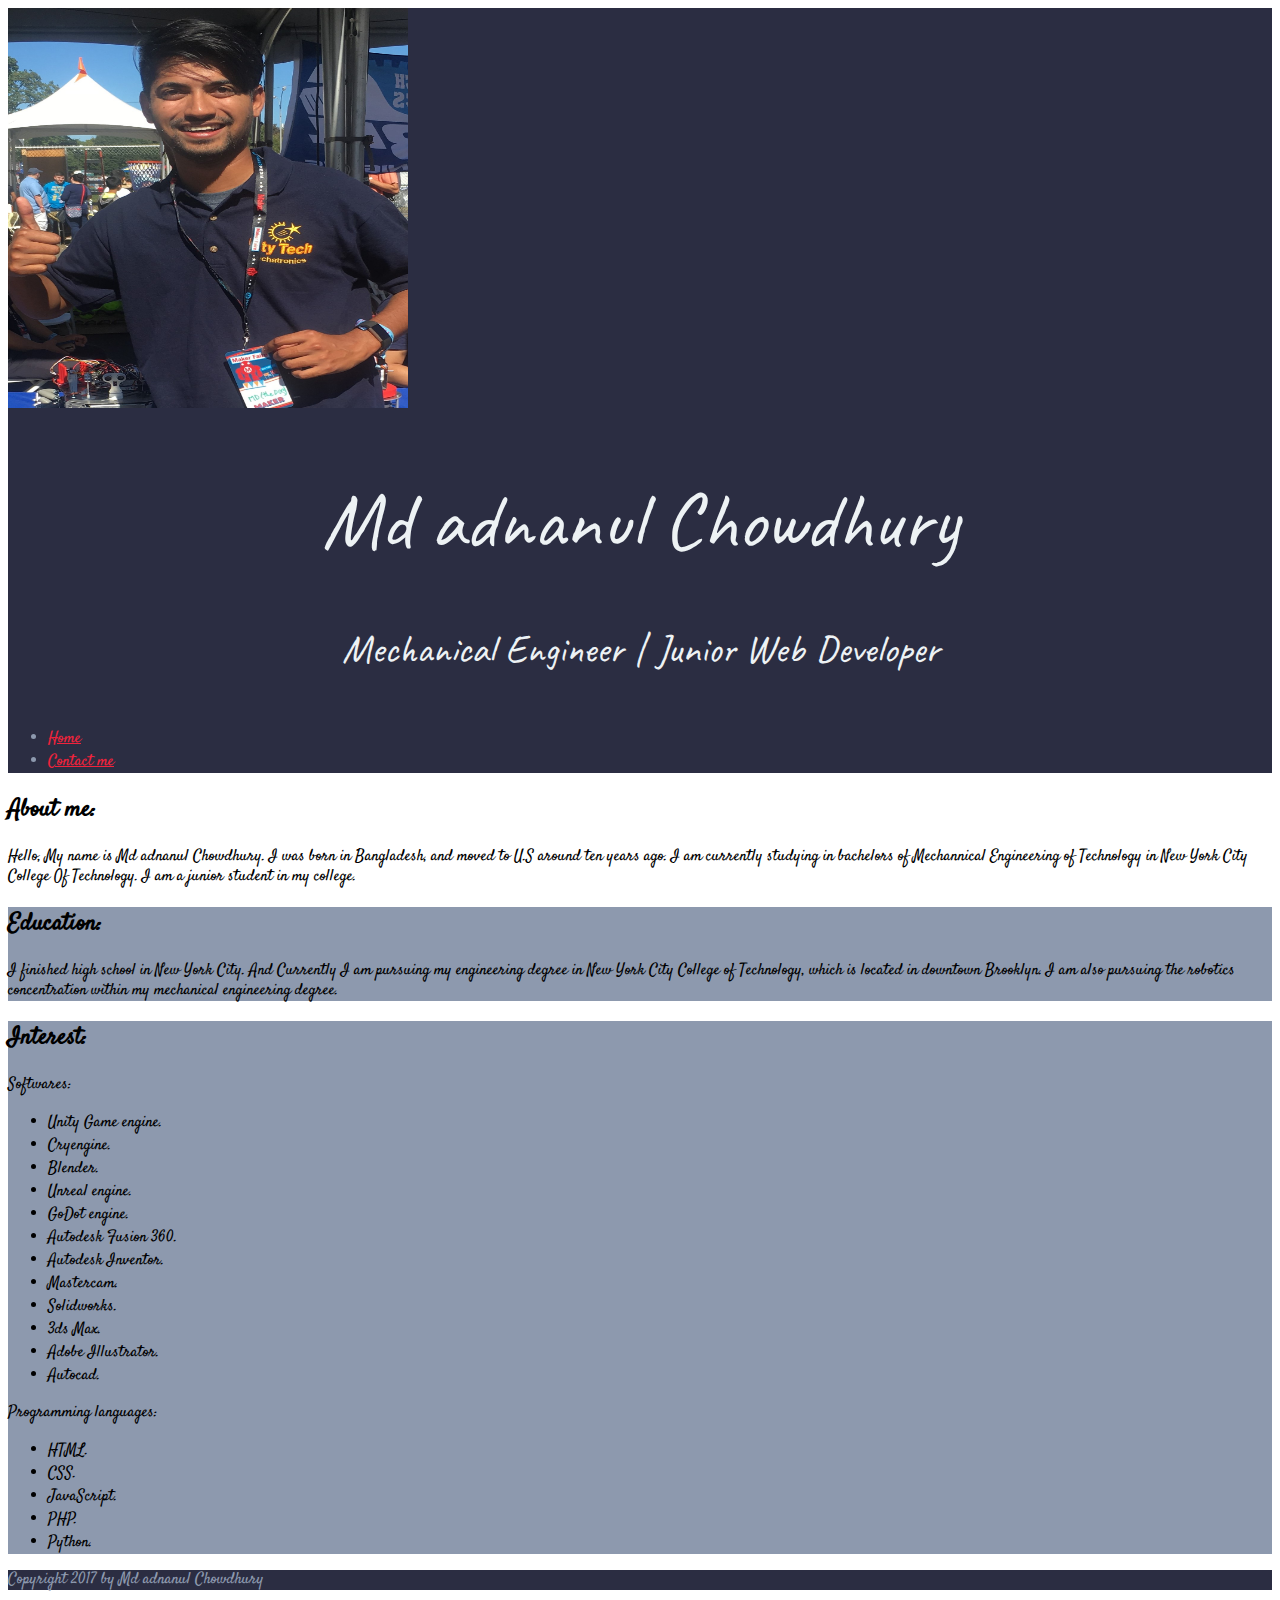
==== index.html @ 3602b07b "second commit" ====
<!DOCTYPE html>
<html lang="en">
<head>
    <meta charset="UTF-8" />
    <title>Md adnanul Chowdhury | Personal Website</title>
    <link href="https://fonts.googleapis.com/css?family=Caveat|Dancing+Script|Pacifico|Satisfy" rel="stylesheet">
    
    <link rel="stylesheet" href="css/style.css">
</head>

<body>
    <!--navigation-->
    <header>
        <img src="image/mdadnanul.JPG" height="400" width="400">
        <h1>Md adnanul Chowdhury</h1>
        <h4>Mechanical Engineer | Junior Web Developer</h4>
        <nav>
            <ul>
                <li><a href="index.html">Home</a></li>
                <li><a href="contact.html">Contact me</a></li>


            </ul>
        </nav>
    </header>

    <section class="about me">
        <h2>About me:</h2>
        <p>Hello, My name is Md adnanul Chowdhury. I was born in Bangladesh, and moved to U.S around ten years ago. I am currently studying in bachelors of Mechannical Engineering of Technology in New York City College Of Technology. I am a junior student in my college.
        </p>
    </section>



    <section class="education">
        <h2>Education:</h2>
        <p>I finished high school in New York City. And Currently I am pursuing my engineering degree in New York City College of Technology, which is located in downtown Brooklyn. I am also pursuing the robotics concentration within my mechanical engineering degree.
        </p>
    </section>

    <section class="interest">
        <h2>Interest:</h2>
        <p data-brackets-id="01">Softwares:</p>
        <ul data-brackets-id="02">
            <li data-brackets-id="03"> Unity Game engine.</li>
            <li data-brackets-id="04"> Cryengine.</li>
            <li data-brackets-id="05"> Blender.</li>
            <li data-brackets-id="06"> Unreal engine.</li>
            <li data-brackets-id="07"> GoDot engine.</li>
            <li data-brackets-id="08"> Autodesk Fusion 360.</li>
            <li data-brackets-id="09"> Autodesk Inventor.</li>
            <li data-brackets-id="10"> Mastercam.</li>
            <li data-brackets-id="11"> Solidworks.</li>
            <li data-brackets-id="12"> 3ds Max.</li>
            <li data-brackets-id="13"> Adobe Illustrator.</li>
            <li data-brackets-id="14"> Autocad.
        </ul>
        <p data-brackets-id="02">Programming languages:</p>
        <ul>
            <li> HTML.</li>
            <li> CSS.</li>
            <li> JavaScript.</li>
            <li> PHP.</li>
            <li> Python.</li>
        </ul>

    </section>

    <footer>
        <div class="content-wrap">
            <p>Copyright 2017 by Md adnanul Chowdhury</p>
        </div>
    </footer>

</body>
</html>
---- css/style.css ----
/* Color Pallette
#2B2D42 - dark blue
#8D99AE - light blue
#EDF2F4 - blue/white
#EF233C - red
*/

/* Global styles
---------------------*/
body {
    font-family: 'Satisfy', cursive;
}
h1, h4 {
    font-family: 'Caveat', cursive;
    font-weight: 400;
    text-align: center;
}
p{
    line-height: 20px;
}

h1 {
    font-size: 80px;
}
h4 {
    font-size: 40px;
}
a{
    color: #EF233C;
}
a:hover {
    text-decoration: none;
}


/* Header and Footer
--------------------------*/
header, footer {
    background: #2B2D42;
    color: #8D99AE;
}
header h1, header h4 {
    color: #EDF2F4;
}

/* About me
--------------------------*/
.about me {
    background: #EDF2F4;
}

/* Education
--------------------------*/
.education {
    background: #8D99AE;
}


/* Interest
--------------------------*/
.interest {
    background: #8D99AE;
}
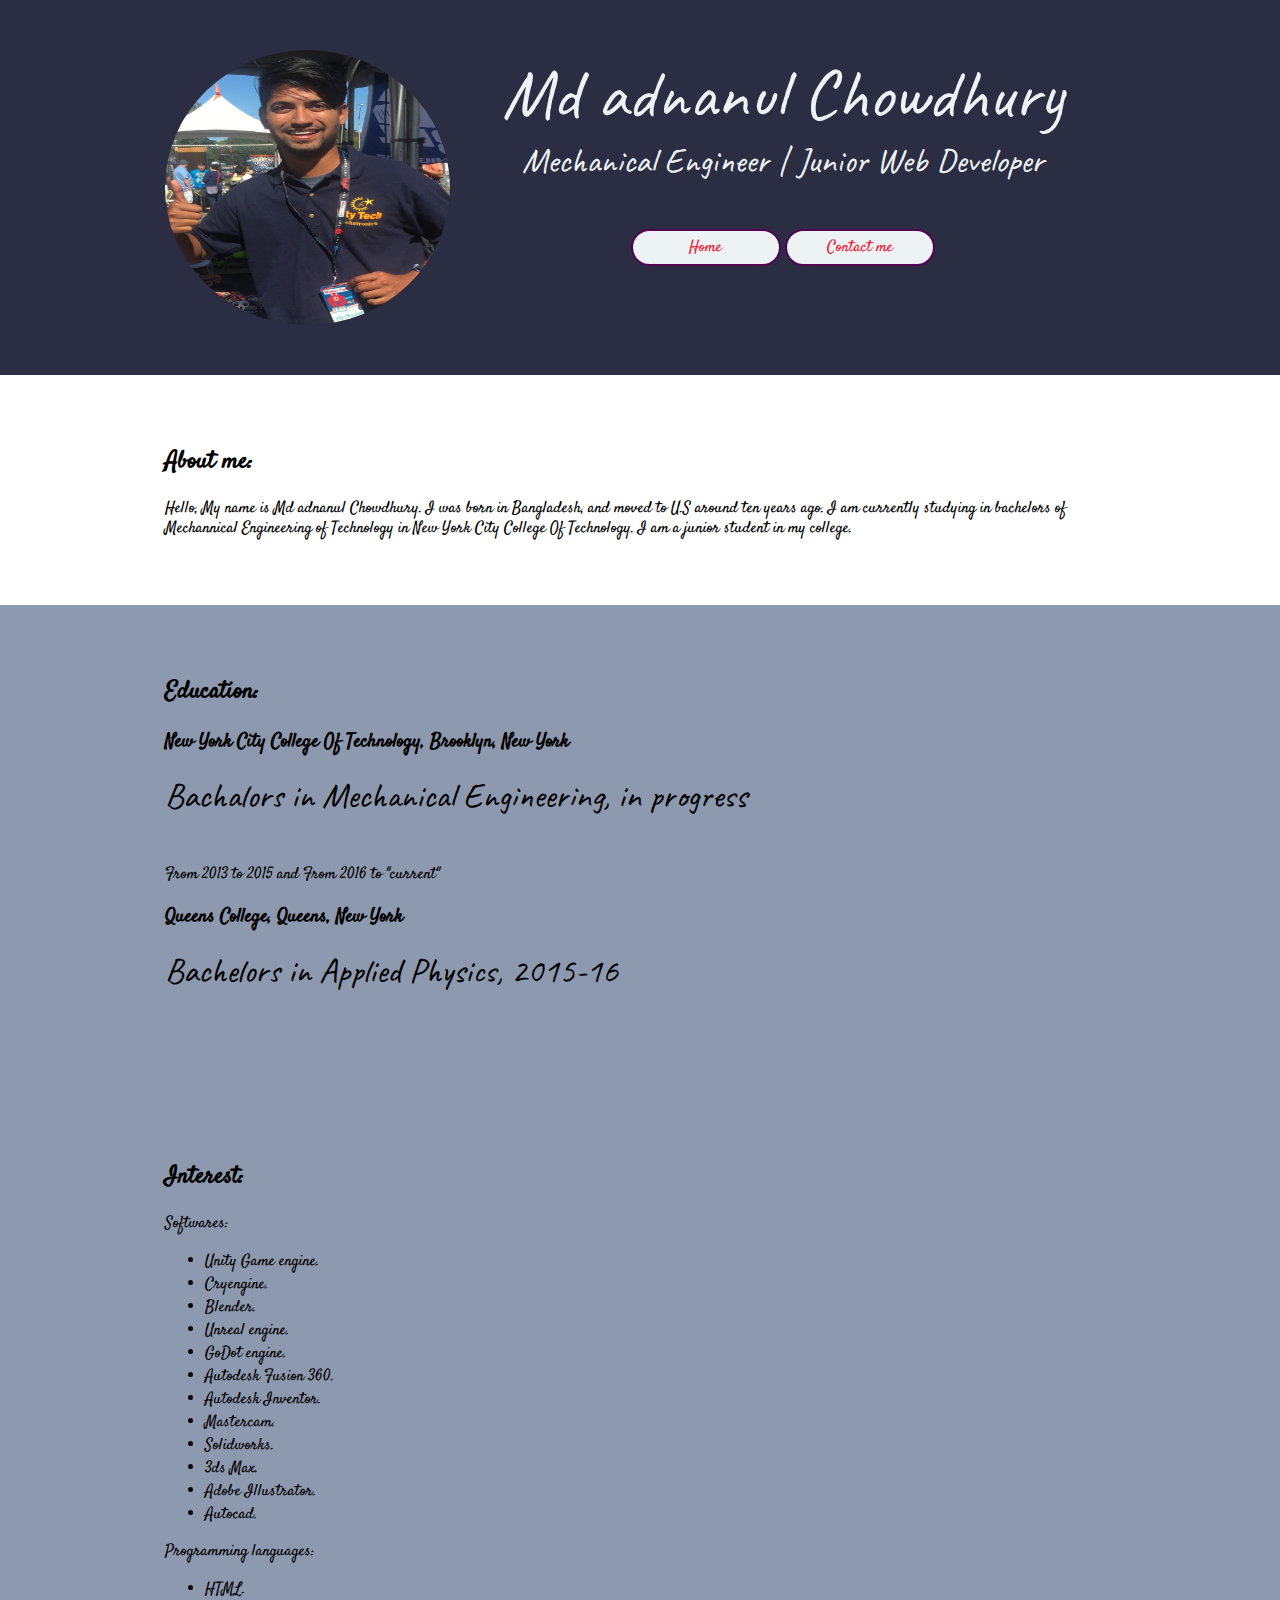
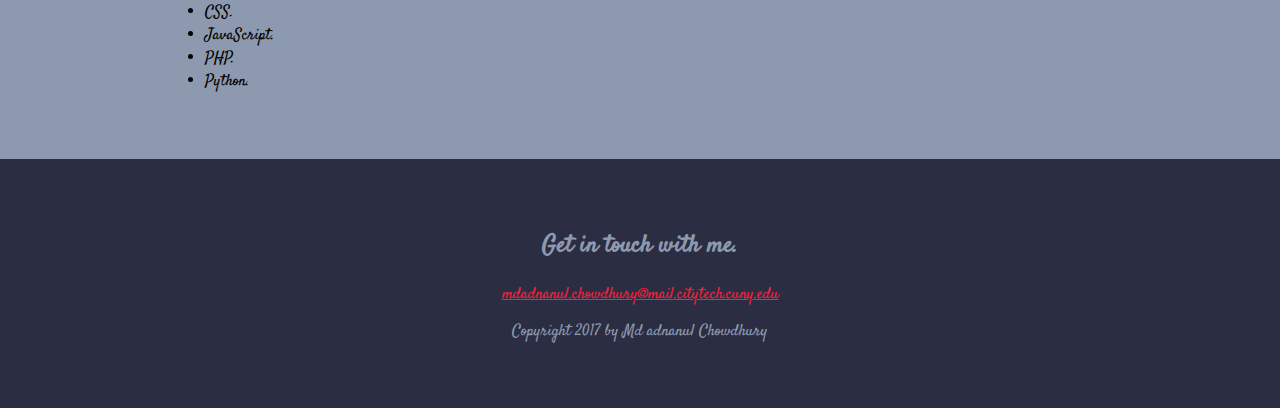
==== commit b92eaff8: "third commit" ====
--- a/index.html
+++ b/index.html
@@ -1,76 +1,100 @@
 <!DOCTYPE html>
 <html lang="en">
+
 <head>
     <meta charset="UTF-8" />
     <title>Md adnanul Chowdhury | Personal Website</title>
     <link href="https://fonts.googleapis.com/css?family=Caveat|Dancing+Script|Pacifico|Satisfy" rel="stylesheet">
-    
+
     <link rel="stylesheet" href="css/style.css">
 </head>
 
 <body>
     <!--navigation-->
     <header>
-        <img src="image/mdadnanul.JPG" height="400" width="400">
-        <h1>Md adnanul Chowdhury</h1>
-        <h4>Mechanical Engineer | Junior Web Developer</h4>
-        <nav>
-            <ul>
-                <li><a href="index.html">Home</a></li>
-                <li><a href="contact.html">Contact me</a></li>
+        <div class="content-wrap">
+
+            <img class="profile-img col-narrow" src="image/mdadnanul.JPG" height="275" width="300">
+            <div class="col-wide">
+            <h1>Md adnanul Chowdhury</h1>
+            <h4>Mechanical Engineer | Junior Web Developer</h4>
+            <nav>
+                <ul class="main-menu">
+                    <li><a href="index.html">Home</a></li>
+                    <li><a href="contact.html">Contact me</a></li>
 
 
-            </ul>
-        </nav>
+                </ul>
+            </nav>
+            </div>
+        </div>
     </header>
 
     <section class="about me">
-        <h2>About me:</h2>
-        <p>Hello, My name is Md adnanul Chowdhury. I was born in Bangladesh, and moved to U.S around ten years ago. I am currently studying in bachelors of Mechannical Engineering of Technology in New York City College Of Technology. I am a junior student in my college.
-        </p>
+        <div class="content-wrap">
+            <h2>About me:</h2>
+            <p>Hello, My name is Md adnanul Chowdhury. I was born in Bangladesh, and moved to U.S around ten years ago. I am currently studying in bachelors of Mechannical Engineering of Technology in New York City College Of Technology. I am a junior student in my college.
+            </p>
+        </div>
     </section>
 
 
 
     <section class="education">
-        <h2>Education:</h2>
-        <p>I finished high school in New York City. And Currently I am pursuing my engineering degree in New York City College of Technology, which is located in downtown Brooklyn. I am also pursuing the robotics concentration within my mechanical engineering degree.
-        </p>
+        <div class="content-wrap">
+            <h2>Education:</h2>
+            
+            <h3>New York City College Of Technology, Brooklyn, New York</h3>
+            <h4>Bachalors in Mechanical Engineering, in progress</h4>
+            <p>From 2013 to 2015 and From 2016 to "current"</p>
+            
+            <h3>Queens College, Queens, New York</h3>
+            <h4>Bachelors in Applied Physics, 2015-16</h4>
+        </div>
     </section>
 
     <section class="interest">
-        <h2>Interest:</h2>
-        <p data-brackets-id="01">Softwares:</p>
-        <ul data-brackets-id="02">
-            <li data-brackets-id="03"> Unity Game engine.</li>
-            <li data-brackets-id="04"> Cryengine.</li>
-            <li data-brackets-id="05"> Blender.</li>
-            <li data-brackets-id="06"> Unreal engine.</li>
-            <li data-brackets-id="07"> GoDot engine.</li>
-            <li data-brackets-id="08"> Autodesk Fusion 360.</li>
-            <li data-brackets-id="09"> Autodesk Inventor.</li>
-            <li data-brackets-id="10"> Mastercam.</li>
-            <li data-brackets-id="11"> Solidworks.</li>
-            <li data-brackets-id="12"> 3ds Max.</li>
-            <li data-brackets-id="13"> Adobe Illustrator.</li>
-            <li data-brackets-id="14"> Autocad.
-        </ul>
-        <p data-brackets-id="02">Programming languages:</p>
-        <ul>
-            <li> HTML.</li>
-            <li> CSS.</li>
-            <li> JavaScript.</li>
-            <li> PHP.</li>
-            <li> Python.</li>
-        </ul>
+        <div class="content-wrap">
+            <h2>Interest:</h2>
+            <p data-brackets-id="01">Softwares:</p>
+            <ul data-brackets-id="02">
+                <li data-brackets-id="03"> Unity Game engine.</li>
+                <li data-brackets-id="04"> Cryengine.</li>
+                <li data-brackets-id="05"> Blender.</li>
+                <li data-brackets-id="06"> Unreal engine.</li>
+                <li data-brackets-id="07"> GoDot engine.</li>
+                <li data-brackets-id="08"> Autodesk Fusion 360.</li>
+                <li data-brackets-id="09"> Autodesk Inventor.</li>
+                <li data-brackets-id="10"> Mastercam.</li>
+                <li data-brackets-id="11"> Solidworks.</li>
+                <li data-brackets-id="12"> 3ds Max.</li>
+                <li data-brackets-id="13"> Adobe Illustrator.</li>
+                <li data-brackets-id="14"> Autocad.
+            </ul>
+            <p data-brackets-id="02">Programming languages:</p>
+            <ul>
+                <li> HTML.</li>
+                <li> CSS.</li>
+                <li> JavaScript.</li>
+                <li> PHP.</li>
+                <li> Python.</li>
+            </ul>
+        </div>
 
     </section>
 
     <footer>
         <div class="content-wrap">
+            <h2>Get in touch with me.</h2>
+            <!--social media links.-->
+            <div class="contact-info">
+                <a href="mailto:mdadnanul.chowdhury@mail.citytech.cuny.edu">mdadnanul.chowdhury@mail.citytech.cuny.edu</a>
+            </div>
+            
             <p>Copyright 2017 by Md adnanul Chowdhury</p>
         </div>
     </footer>
 
 </body>
-</html>+
+</html>
--- a/css/style.css
+++ b/css/style.css
@@ -9,21 +9,23 @@
 ---------------------*/
 body {
     font-family: 'Satisfy', cursive;
+    margin: 0;
 }
 h1, h4 {
     font-family: 'Caveat', cursive;
     font-weight: 400;
-    text-align: center;
+    
 }
 p{
     line-height: 20px;
 }
 
 h1 {
-    font-size: 80px;
+    font-size: 70px;
 }
 h4 {
-    font-size: 40px;
+    font-size: 35px;
+    margin-top: 0;
 }
 a{
     color: #EF233C;
@@ -31,6 +33,21 @@
 a:hover {
     text-decoration: none;
 }
+.content-wrap{
+    max-width: 950px;
+    margin: 0 auto;
+    padding: 50px;
+    overflow: auto;
+}
+.col-narrow {
+    width: 30%;
+    float: left;
+}
+.col-wide {
+    width: 70%;
+    float: left;
+}
+
 
 
 /* Header and Footer
@@ -39,8 +56,30 @@
     background: #2B2D42;
     color: #8D99AE;
 }
+/*header*/
+.profile-img {
+   
+    border-radius: 50%;
+
+}
+header h1, header h4{
+    text-align: center;
+}
+
 header h1, header h4 {
     color: #EDF2F4;
+    margin: 0;
+}
+/*footer*/
+footer {
+    text-align: center;
+}
+
+}
+.contact-info a {
+/*    background: white;*/
+    padding: 10px;
+    display: inline-block;
 }
 
 /* About me
@@ -60,4 +99,62 @@
 --------------------------*/
 .interest {
     background: #8D99AE;
+}
+
+/*Contact me
+--------------------------*/
+.contact-me{
+    text-align: center;
+}
+
+/*main menu
+--------------------------*/
+.main-menu {
+    text-align: center;
+}
+
+/*navigation
+--------------------------*/
+nav {
+	position: static
+	right: 10px;
+	top: 10px;
+}
+
+nav ul {
+	list-style: none;
+	padding: 30px;
+}
+
+nav>ul>li {
+	display: inline-block;
+	vertical-align: top;
+	width: 150px;
+    
+}
+
+nav a {
+	padding: 5px 20px;
+	text-decoration: none;
+	background: #EDF2F4;
+	border: 2px solid #505;
+	display: block;
+	border-radius: 20px;
+	text-align: center;
+}
+
+nav ul li:hover ul li a {
+	display: block;
+	background: #2B2D42;
+	border-radius: 20px;
+	border: 1px solid #c0c;
+	padding: 10px;
+	margin: 10px 0px;
+	font-size: 14px;
+}
+
+nav li:hover a,
+nav ul li ul li:hover a {
+	background: #08a;
+	border-color: #fff;
 }